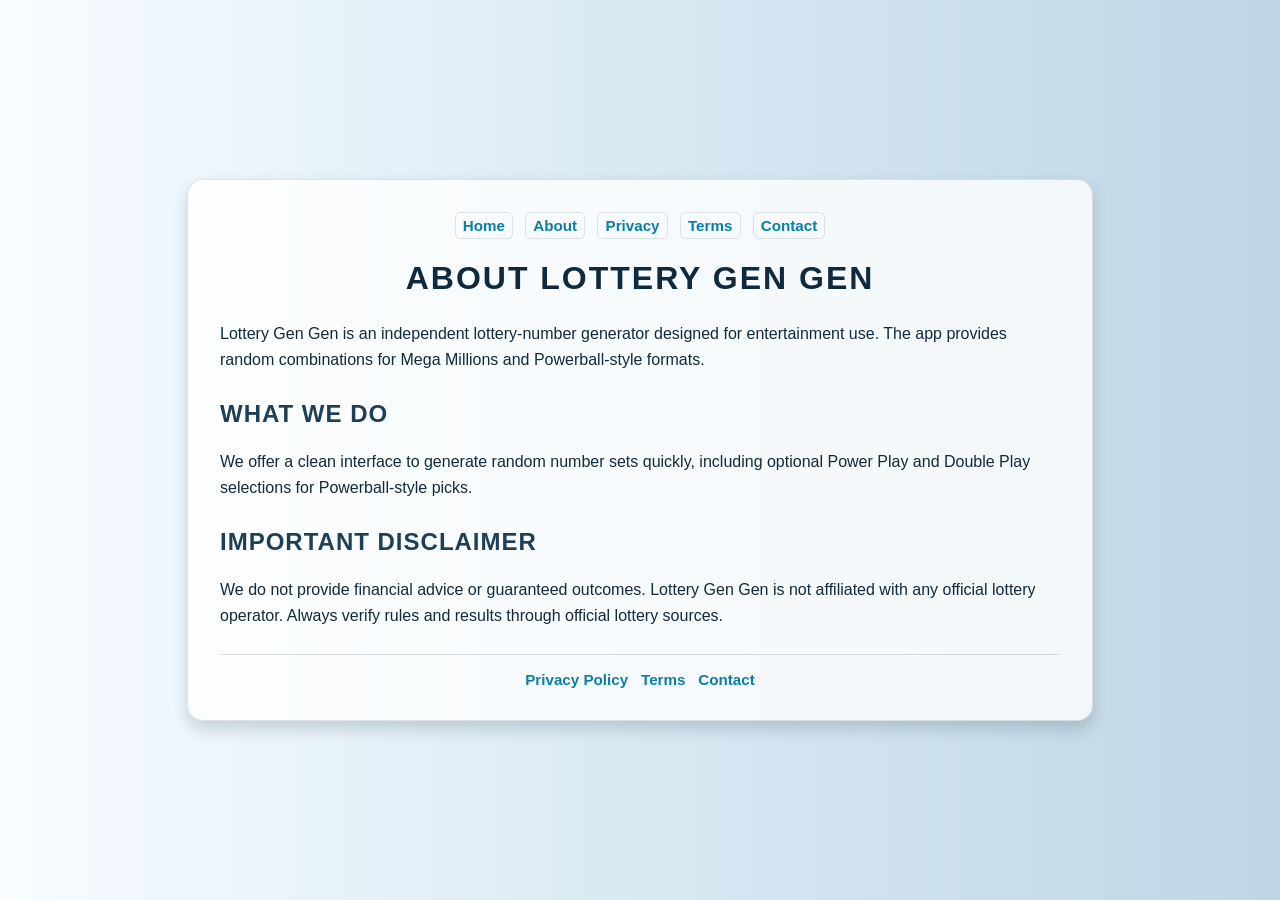
==== about.html @ 7e5db9e1 "Add AdSense-readiness pages, metadata, and crawler files" ====
<!DOCTYPE html>
<html lang="en">
<head>
    <meta charset="UTF-8">
    <meta name="viewport" content="width=device-width, initial-scale=1.0">
    <meta name="description" content="Learn about Lottery Gen Gen and how number generation works.">
    <meta name="robots" content="index,follow">
    <title>About | Lottery Gen Gen</title>
    <link rel="stylesheet" href="style.css">
</head>
<body>
    <div class="container legal-page">
        <nav class="site-nav" aria-label="Site links">
            <a href="index.html">Home</a>
            <a href="about.html">About</a>
            <a href="privacy.html">Privacy</a>
            <a href="terms.html">Terms</a>
            <a href="contact.html">Contact</a>
        </nav>
        <h1>About Lottery Gen Gen</h1>
        <section class="legal-content">
            <p>Lottery Gen Gen is an independent lottery-number generator designed for entertainment use. The app provides random combinations for Mega Millions and Powerball-style formats.</p>
            <h2>What We Do</h2>
            <p>We offer a clean interface to generate random number sets quickly, including optional Power Play and Double Play selections for Powerball-style picks.</p>
            <h2>Important Disclaimer</h2>
            <p>We do not provide financial advice or guaranteed outcomes. Lottery Gen Gen is not affiliated with any official lottery operator. Always verify rules and results through official lottery sources.</p>
        </section>
        <footer class="site-footer">
            <a href="privacy.html">Privacy Policy</a>
            <a href="terms.html">Terms</a>
            <a href="contact.html">Contact</a>
        </footer>
    </div>
</body>
</html>
---- style.css ----
:root {
    --text-color: #132a3a;
    --bg-start: #f8fcff;
    --bg-mid: #d8e9f3;
    --bg-end: #bfd6e4;
    --container-bg: rgba(255, 255, 255, 0.78);
    --container-border: rgba(19, 42, 58, 0.12);
    --container-shadow: 0 0.5rem 1rem rgba(19, 42, 58, 0.18);
    --heading-color: #0f2a3f;
    --subheading-color: #1e3f56;
    --muted-label: #324f61;
    --button-bg: #0a7ea4;
    --button-bg-hover: #086686;
    --number-bg: #ffffff;
    --number-text: #142c3d;
    --number-border: #c4d7e2;
    --special-bg: #d92a2a;
    --special-border: #b82222;
    --link-color: #0a7ea4;
    --radio-bg: #eef5f9;
    --radio-border: #7a9bae;
    --radio-active: #0a7ea4;
    --power-play-color: #9b5f00;
    --divider: rgba(19, 42, 58, 0.15);
}

:root[data-theme="dark"] {
    --text-color: #ffffff;
    --bg-start: #0f2027;
    --bg-mid: #203a43;
    --bg-end: #2c5364;
    --container-bg: rgba(0, 0, 0, 0.2);
    --container-border: rgba(255, 255, 255, 0.1);
    --container-shadow: 0 0.5rem 1rem rgba(0, 0, 0, 0.5);
    --heading-color: #ffffff;
    --subheading-color: #ffffff;
    --muted-label: #eeeeee;
    --button-bg: #007bff;
    --button-bg-hover: #0056b3;
    --number-bg: #ffffff;
    --number-text: #000000;
    --number-border: #dddddd;
    --special-bg: #d92a2a;
    --special-border: #b82222;
    --link-color: #17a2b8;
    --radio-bg: #333333;
    --radio-border: #aaaaaa;
    --radio-active: #007bff;
    --power-play-color: #ffc107;
    --divider: rgba(255, 255, 255, 0.2);
}

body {
    font-family: 'Helvetica Neue', Helvetica, Arial, sans-serif;
    background: linear-gradient(to right, var(--bg-start), var(--bg-mid), var(--bg-end));
    color: var(--text-color);
    display: flex;
    justify-content: center;
    align-items: center;
    min-height: 100vh;
    margin: 0;
    transition: background 0.25s ease, color 0.25s ease;
}

.container {
    background-color: var(--container-bg);
    padding: 2rem;
    border-radius: 1rem;
    box-shadow: var(--container-shadow);
    text-align: center;
    max-width: 90%;
    border: 1px solid var(--container-border);
    transition: background-color 0.25s ease, border-color 0.25s ease, box-shadow 0.25s ease;
}

.site-nav {
    display: flex;
    flex-wrap: wrap;
    justify-content: center;
    gap: 0.75rem;
    margin-bottom: 1rem;
}

.site-nav a {
    font-size: 0.95rem;
    padding: 0.25rem 0.45rem;
    border-radius: 0.35rem;
    text-decoration: none;
    border: 1px solid var(--container-border);
}

.site-nav a:hover {
    text-decoration: none;
    background-color: var(--button-bg);
    color: #fff;
}

.top-bar {
    display: flex;
    justify-content: flex-end;
}

.theme-toggle {
    border: 1px solid var(--container-border);
    background: transparent;
    color: var(--text-color);
    border-radius: 999px;
    padding: 0.4rem 0.8rem;
    cursor: pointer;
    font-weight: 600;
    transition: background-color 0.2s ease, color 0.2s ease, border-color 0.2s ease;
}

.theme-toggle:hover {
    background-color: var(--button-bg);
    color: #fff;
    border-color: var(--button-bg);
}

h1 {
    margin-bottom: 1.5rem;
    color: var(--heading-color);
    text-transform: uppercase;
    letter-spacing: 2px;
}

.lottery-selection, .powerball-options {
    margin-bottom: 1.5rem;
    font-size: 1.1rem;
}

.lottery-selection label, .powerball-options label {
    margin: 0 0.75rem;
    cursor: pointer;
    color: var(--muted-label);
}

.lottery-selection {
    display: flex;
    justify-content: center;
    align-items: center;
    gap: 1.25rem;
    flex-wrap: wrap;
}

#generate-btn {
    background-color: var(--button-bg);
    color: white;
    padding: 0.75rem 2rem;
    border: none;
    border-radius: 0.5rem;
    cursor: pointer;
    font-size: 1.1rem;
    font-weight: bold;
    text-transform: uppercase;
    transition: background-color 0.3s, transform 0.2s;
}

#generate-btn:hover {
    background-color: var(--button-bg-hover);
    transform: translateY(-2px);
}

.numbers-container {
    display: flex;
    justify-content: center;
    flex-wrap: wrap;
    margin-top: 1.5rem;
}

.number {
    background-color: var(--number-bg);
    width: 3.5rem;
    height: 3.5rem;
    border-radius: 50%;
    display: flex;
    justify-content: center;
    align-items: center;
    margin: 0.5rem;
    font-size: 1.5rem;
    font-weight: bold;
    color: var(--number-text);
    box-shadow: 0 2px 5px rgba(0,0,0,0.2);
    border: 3px solid var(--number-border);
}

.number.special {
    background-color: var(--special-bg); /* Red for Powerball */
    color: #fff;
    border-color: var(--special-border);
}

.power-play-container {
    margin-top: 1.5rem;
    font-size: 1.5rem;
    font-weight: bold;
    color: var(--power-play-color);
}

.double-play-container {
    display: none;
    margin-top: 2rem;
    border-top: 1px solid var(--divider);
    padding-top: 2rem;
}

h2 {
    margin-bottom: 1rem;
    color: var(--subheading-color);
    text-transform: uppercase;
    letter-spacing: 1px;
}

a {
    color: var(--link-color);
    text-decoration: none;
    font-weight: bold;
}

a:hover {
    text-decoration: underline;
}

/* Custom Radio Buttons */
input[type="radio"] {
    display: none;
}
input[type="radio"] + label {
    position: relative;
    padding-left: 30px;
    cursor: pointer;
    line-height: 20px;
    display: inline-flex;
    align-items: center;
    min-height: 132px;
    margin: 0;
}
input[type="radio"] + label:before {
    content: '';
    position: absolute;
    left: 0;
    top: 50%;
    transform: translateY(-50%);
    width: 20px;
    height: 20px;
    border: 2px solid var(--radio-border);
    border-radius: 100%;
    background: var(--radio-bg);
}
input[type="radio"]:checked + label:before {
    border-color: var(--radio-active);
    background: var(--radio-active);
}
input[type="radio"]:checked + label:after {
    content: '';
    position: absolute;
    top: 50%;
    left: 5px;
    transform: translateY(-50%);
    width: 10px;
    height: 10px;
    border-radius: 100%;
    background: #fff;
}

.powerball-options {
    display: none;
}

.lottery-logo {
    height: 32px;
    width: auto;
    object-fit: contain;
    border-radius: 6px;
}

.mega-millions-logo {
    height: 64px;
}

.powerball-logo {
    height: 128px;
}

.partnership-section {
    margin-top: 2rem;
    padding-top: 1.5rem;
    border-top: 1px solid var(--divider);
    text-align: left;
}

.business-inquiry-trigger {
    margin-top: 2rem;
    margin-bottom: 0;
}

.business-inquiry-toggle {
    background: none;
    border: none;
    color: var(--link-color);
    font: inherit;
    font-weight: 700;
    text-decoration: underline;
    cursor: pointer;
    padding: 0;
}

.business-inquiry-toggle:hover {
    color: var(--button-bg-hover);
}

.is-hidden {
    display: none;
}

.partnership-section h2 {
    margin-bottom: 0.8rem;
}

.partnership-form {
    display: grid;
    gap: 0.55rem;
}

.partnership-form label {
    font-weight: 600;
    color: var(--muted-label);
}

.partnership-form input,
.partnership-form textarea {
    width: 100%;
    box-sizing: border-box;
    border: 1px solid var(--container-border);
    background: var(--container-bg);
    color: var(--text-color);
    border-radius: 0.5rem;
    padding: 0.65rem 0.75rem;
    font: inherit;
}

.partnership-form textarea {
    resize: vertical;
    min-height: 120px;
}

.partnership-form button {
    margin-top: 0.4rem;
    background-color: var(--button-bg);
    color: #fff;
    border: none;
    border-radius: 0.5rem;
    padding: 0.75rem 1rem;
    font-size: 1rem;
    font-weight: 700;
    cursor: pointer;
    transition: background-color 0.2s ease;
}

.partnership-form button:hover {
    background-color: var(--button-bg-hover);
}

.info-section {
    margin-top: 1.5rem;
    padding-top: 1rem;
    border-top: 1px solid var(--divider);
    text-align: left;
}

.info-section p {
    line-height: 1.5;
    margin: 0.5rem 0;
}

.site-footer {
    margin-top: 1.6rem;
    padding-top: 1rem;
    border-top: 1px solid var(--divider);
    display: flex;
    flex-wrap: wrap;
    justify-content: center;
    gap: 0.8rem;
}

.site-footer a {
    font-size: 0.95rem;
}

.legal-page {
    max-width: 840px;
}

.legal-content {
    text-align: left;
    line-height: 1.6;
}

.legal-content h2 {
    margin-top: 1.4rem;
    margin-bottom: 0.5rem;
}

.legal-content p,
.legal-content li {
    color: var(--text-color);
}
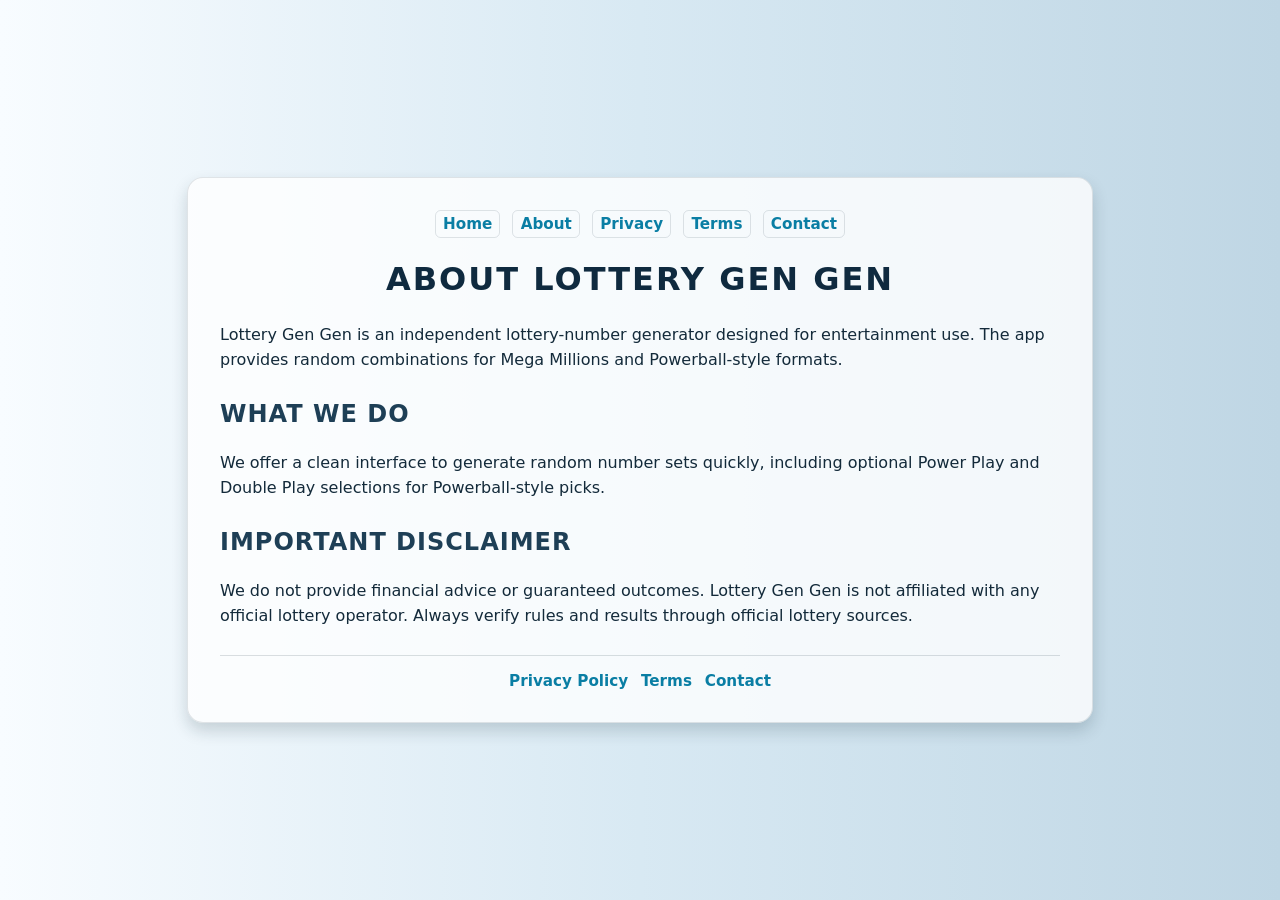
==== commit 2c8fcf4f: "Add Google AdSense tags and ads.txt publisher entry" ====
--- a/about.html
+++ b/about.html
@@ -5,6 +5,8 @@
     <meta name="viewport" content="width=device-width, initial-scale=1.0">
     <meta name="description" content="Learn about Lottery Gen Gen and how number generation works.">
     <meta name="robots" content="index,follow">
+    <meta name="google-adsense-account" content="ca-pub-6915248279178120">
+    <script async src="https://pagead2.googlesyndication.com/pagead/js/adsbygoogle.js?client=ca-pub-6915248279178120" crossorigin="anonymous"></script>
     <title>About | Lottery Gen Gen</title>
     <link rel="stylesheet" href="style.css">
 </head>
--- a/style.css
+++ b/style.css
@@ -52,7 +52,7 @@
 }
 
 body {
-    font-family: 'Helvetica Neue', Helvetica, Arial, sans-serif;
+    font-family: system-ui, -apple-system, "Segoe UI", Roboto, "Helvetica Neue", Arial, sans-serif;
     background: linear-gradient(to right, var(--bg-start), var(--bg-mid), var(--bg-end));
     color: var(--text-color);
     display: flex;
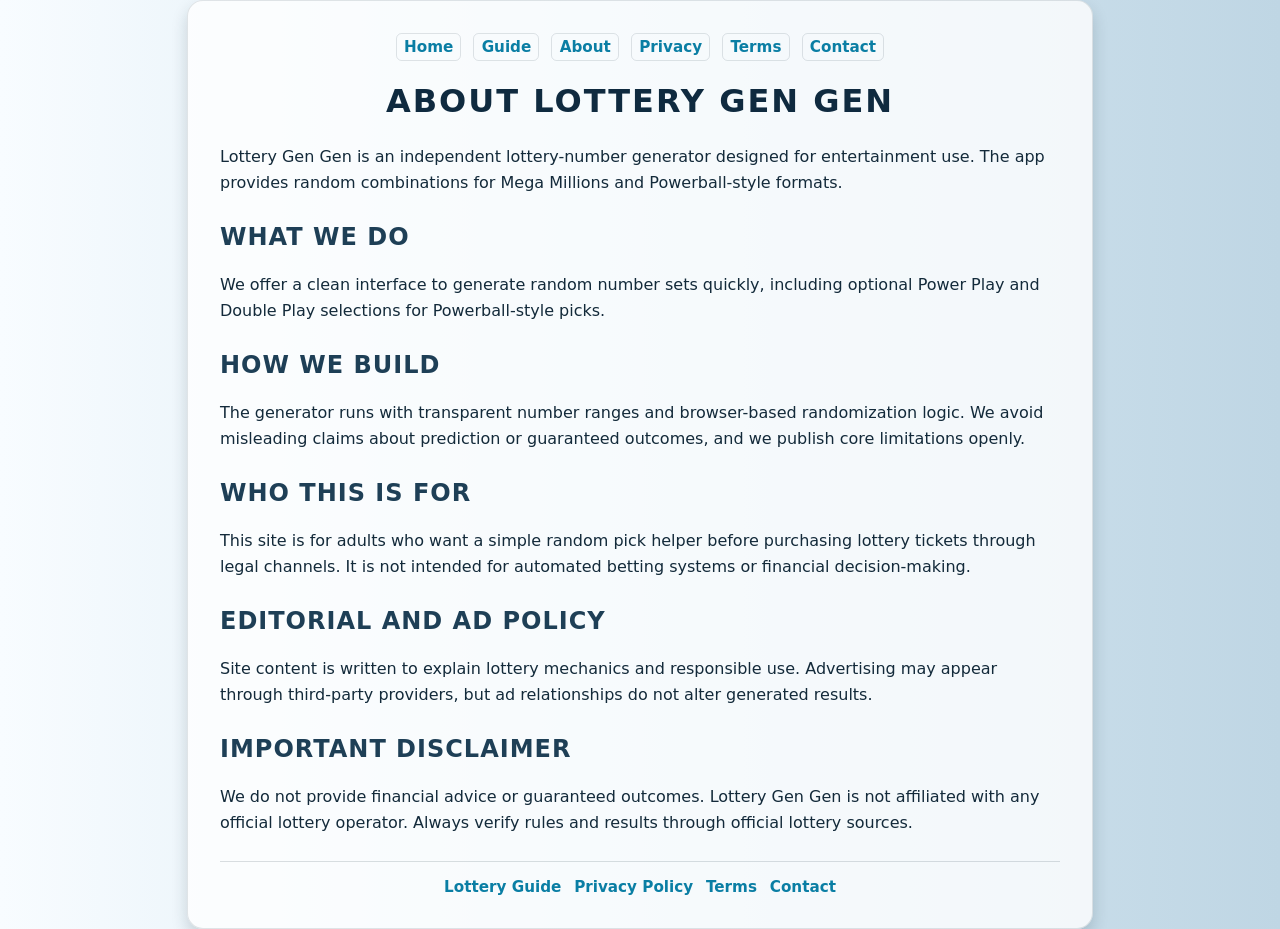
==== commit 8c47e9dc: "Improve AdSense review readiness with richer content and site structure" ====
--- a/about.html
+++ b/about.html
@@ -3,17 +3,19 @@
 <head>
     <meta charset="UTF-8">
     <meta name="viewport" content="width=device-width, initial-scale=1.0">
-    <meta name="description" content="Learn about Lottery Gen Gen and how number generation works.">
+    <meta name="description" content="Learn the mission, methodology, and transparency standards behind Lottery Gen Gen.">
     <meta name="robots" content="index,follow">
     <meta name="google-adsense-account" content="ca-pub-6915248279178120">
     <script async src="https://pagead2.googlesyndication.com/pagead/js/adsbygoogle.js?client=ca-pub-6915248279178120" crossorigin="anonymous"></script>
     <title>About | Lottery Gen Gen</title>
+    <link rel="canonical" href="https://ckoh04.github.io/lotto_gengen/about.html">
     <link rel="stylesheet" href="style.css">
 </head>
 <body>
     <div class="container legal-page">
         <nav class="site-nav" aria-label="Site links">
             <a href="index.html">Home</a>
+            <a href="guide.html">Guide</a>
             <a href="about.html">About</a>
             <a href="privacy.html">Privacy</a>
             <a href="terms.html">Terms</a>
@@ -24,10 +26,17 @@
             <p>Lottery Gen Gen is an independent lottery-number generator designed for entertainment use. The app provides random combinations for Mega Millions and Powerball-style formats.</p>
             <h2>What We Do</h2>
             <p>We offer a clean interface to generate random number sets quickly, including optional Power Play and Double Play selections for Powerball-style picks.</p>
+            <h2>How We Build</h2>
+            <p>The generator runs with transparent number ranges and browser-based randomization logic. We avoid misleading claims about prediction or guaranteed outcomes, and we publish core limitations openly.</p>
+            <h2>Who This Is For</h2>
+            <p>This site is for adults who want a simple random pick helper before purchasing lottery tickets through legal channels. It is not intended for automated betting systems or financial decision-making.</p>
+            <h2>Editorial and Ad Policy</h2>
+            <p>Site content is written to explain lottery mechanics and responsible use. Advertising may appear through third-party providers, but ad relationships do not alter generated results.</p>
             <h2>Important Disclaimer</h2>
             <p>We do not provide financial advice or guaranteed outcomes. Lottery Gen Gen is not affiliated with any official lottery operator. Always verify rules and results through official lottery sources.</p>
         </section>
         <footer class="site-footer">
+            <a href="guide.html">Lottery Guide</a>
             <a href="privacy.html">Privacy Policy</a>
             <a href="terms.html">Terms</a>
             <a href="contact.html">Contact</a>
--- a/style.css
+++ b/style.css
@@ -374,6 +374,27 @@
     margin: 0.5rem 0;
 }
 
+.info-section ul,
+.info-section ol,
+.legal-content ul,
+.legal-content ol {
+    margin: 0.5rem 0 0.8rem 1.2rem;
+    padding: 0;
+}
+
+.info-section li,
+.legal-content li {
+    margin: 0.35rem 0;
+}
+
+.info-section h3 {
+    margin-top: 1rem;
+    margin-bottom: 0.35rem;
+    color: var(--subheading-color);
+    font-size: 1rem;
+    letter-spacing: 0.2px;
+}
+
 .site-footer {
     margin-top: 1.6rem;
     padding-top: 1rem;
